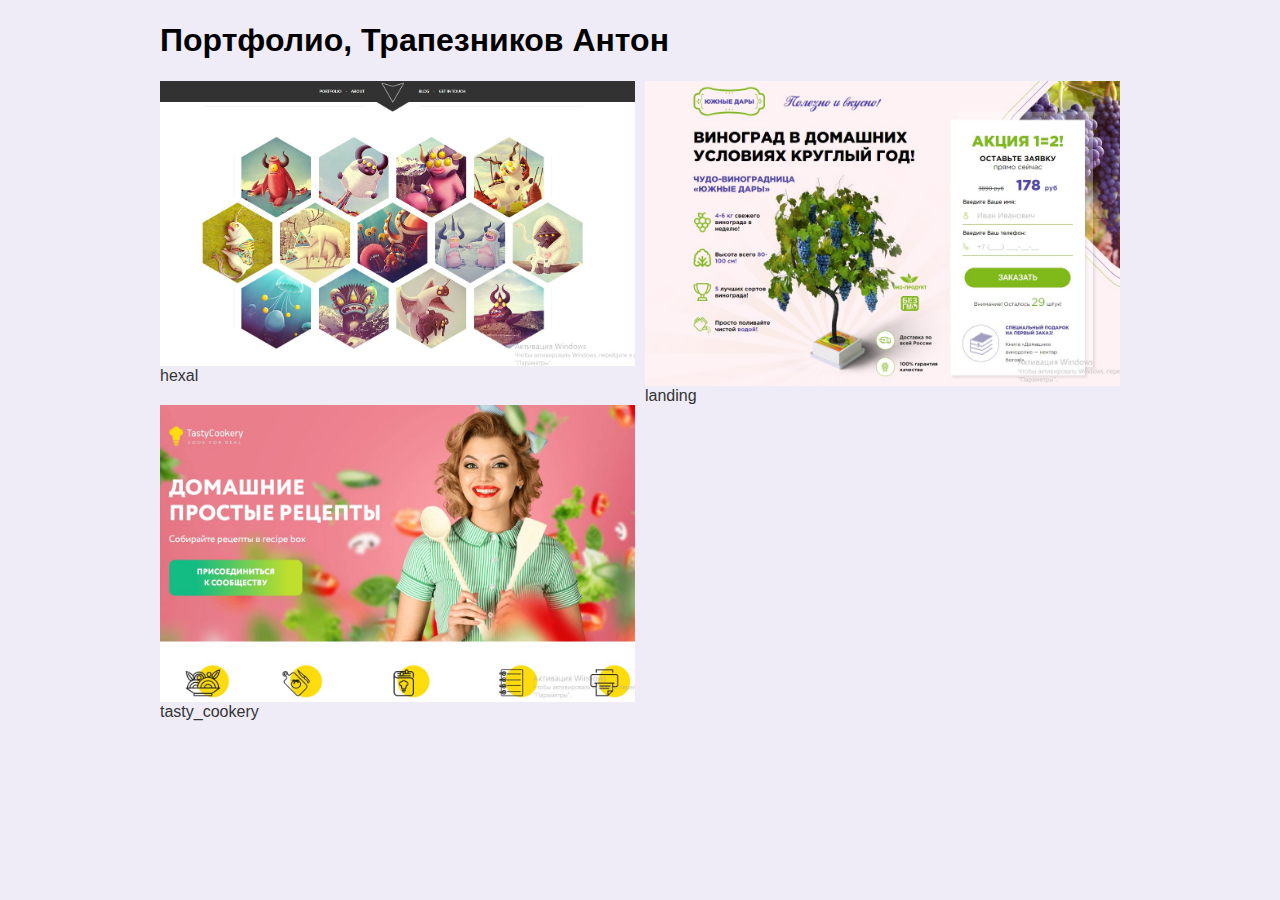
==== index.html @ cfb71eef "portfolio" ====
<!DOCTYPE html>
<html lang="ru">
<head>
    <meta charset="utf-8">
    <meta name="viewport" content="width=device-width, initial-scale=1">
    <title>Портфолио</title>
    <meta name="description" content="">
    <link rel="apple-touch-icon" sizes="180x180" href="apple-touch-icon.png">
    <link rel="icon" type="image/png" sizes="32x32" href="favicon-32x32.png">
    <link rel="icon" type="image/png" sizes="16x16" href="favicon-16x16.png">
    <!--styles-->
    <link rel="stylesheet" type="text/css" href="css/app.css"/>
</head>
<body>
<div class="wrapper">
    <main class="main">
        <div class="container">
            <h1>Портфолио, Трапезников Антон</h1>
            <div class="row">
                <div class="col-md-6">
                    <a href="#" class="portfolio-item">
                        <div class="portfolio-item__img">
                            <img src="imgs/hexal.jpg" alt="">
                        </div>
                        <div class="portfolio-item__title">hexal</div>
                    </a>
                </div>
                <div class="col-md-6">
                    <a href="#" class="portfolio-item">
                        <div class="portfolio-item__img">
                            <img src="imgs/landing.jpg" alt="">
                        </div>
                        <div class="portfolio-item__title">landing</div>
                    </a>
                </div>
                <div class="col-md-6">
                    <a href="#" class="portfolio-item">
                        <div class="portfolio-item__img">
                            <img src="imgs/tasty_cookery.jpg" alt="">
                        </div>
                        <div class="portfolio-item__title">tasty_cookery</div>
                    </a>
                </div>
            </div>
        </div>
    </main>
    <footer class="footer">
        <div class="container">
        </div>
    </footer>
</div>
</body>
</html>
---- css/app.css ----
/* COMMON STYLE */
* {
  -webkit-box-sizing: border-box;
  box-sizing: border-box; }

body {
  background: #EFECF8;
  color: #000;
  font-family: "Gotham Pro", sans-serif;
  font-size: 16px;
  line-height: 1.2;
  font-weight: 400;
  overflow-x: hidden; }
body.is-fixed {
  overflow: hidden; }

a {
  color: #343434;
  text-decoration: none; }

a:hover,
a:active,
a:focus {
  color: #343434;
  outline: none;
  text-decoration: none; }

img {
  vertical-align: bottom; }

sup,
small {
  font-size: 75%; }

a,
img,
input,
textarea,
button {
  border: 0;
  background: rgba(0, 0, 0, 0);
  -webkit-transition: all 0.4s ease 0s;
  transition: all 0.4s ease 0s; }

input,
textarea,
select,
button {
  outline: none; }

input::-webkit-input-placeholder {
  opacity: 1; }

input:-ms-input-placeholder {
  opacity: 1; }

input::-ms-input-placeholder {
  opacity: 1; }

input::placeholder {
  opacity: 1; }

/* H1 - H6 */
h1, h2, h3, h4, h5, h6 {
  font-family: "Gotham Pro", sans-serif; }

/* FORMS */
label {
  display: inline-block;
  margin-bottom: 5px; }

input[type="tel"],
input[type="text"],
input[type="email"],
input[type="password"],
textarea {
  border: none;
  display: inline-block;
  font-family: "Gotham Pro";
  font-size: 16px;
  padding: 1em 1.5em;
  width: 100%;
  background: #FFFFFF; }

input[type="text"]:focus,
input[type="email"]:focus,
input[type="password"]:focus,
textarea:focus {
  border-color: #343434; }

textarea {
  resize: vertical; }

textarea::-webkit-input-placeholder {
  opacity: 1; }

textarea:-ms-input-placeholder {
  opacity: 1; }

textarea::-ms-input-placeholder {
  opacity: 1; }

textarea::placeholder {
  opacity: 1; }

input[type="text"]:focus::-webkit-input-placeholder,
input[type="email"]:focus::-webkit-input-placeholder,
input[type="password"]:focus::-webkit-input-placeholder,
textarea:focus::-webkit-input-placeholder {
  opacity: 0; }

input[type="text"]:focus:-ms-input-placeholder,
input[type="email"]:focus:-ms-input-placeholder,
input[type="password"]:focus:-ms-input-placeholder,
textarea:focus:-ms-input-placeholder {
  opacity: 0; }

input[type="text"]:focus::-ms-input-placeholder,
input[type="email"]:focus::-ms-input-placeholder,
input[type="password"]:focus::-ms-input-placeholder,
textarea:focus::-ms-input-placeholder {
  opacity: 0; }

input[type="text"]:focus::placeholder,
input[type="email"]:focus::placeholder,
input[type="password"]:focus::placeholder,
textarea:focus::placeholder {
  opacity: 0; }

/* SELECT */
select {
  /*for WebKit*/
  -webkit-appearance: none;
  /* for FF */
  -moz-appearance: none;
  text-indent: 0.01px;
  text-overflow: '...';
  /* for IE */
  -ms-appearance: none;
  appearance: none !important; }

select::-ms-expand {
  display: none; }

/* BUTTONS */
input[type="button"],
input[type="submit"],
input[type="reset"],
button {
  cursor: pointer;
  display: inline-block;
  font-size: inherit; }

.btn {
  background-color: rgba(0, 0, 0, 0);
  color: #fff;
  border: 1px solid;
  border-radius: 4px;
  padding: 18px 30px;
  display: inline-block;
  min-width: 160px;
  width: 100%;
  font-weight: 500;
  font-size: 1.125em;
  text-align: center; }

.btn-primary {
  border-radius: 30px;
  background-color: #80b91a;
  border-color: rgba(0, 0, 0, 0); }

.btn-primary:hover,
.btn-primary:focus {
  -webkit-box-shadow: 0 0 5px 0.5px #80b91a;
  box-shadow: 0 0 5px 0.5px #80b91a;
  color: #fff; }

/* CONTAINER */
.container {
  width: 100%;
  padding-right: 15px;
  padding-left: 15px;
  margin-right: auto;
  margin-left: auto; }

@media (min-width: 500px) {
  .container {
    max-width: 480px;
    padding-right: 5px;
    padding-left: 5px; } }

@media (min-width: 992px) {
  .container {
    max-width: 970px; } }

@media (min-width: 1590px) {
  .container {
    max-width: 1560px; } }

.row {
  display: -ms-flexbox;
  display: -webkit-box;
  display: flex;
  -ms-flex-wrap: wrap;
  flex-wrap: wrap;
  margin-right: -5px;
  margin-left: -5px; }

.col-1, .col-2, .col-3, .col-4, .col-5, .col-6, .col-7, .col-8, .col-9, .col-10, .col-11, .col-12, .col,
.col-auto, .col-sm-1, .col-sm-2, .col-sm-3, .col-sm-4, .col-sm-5, .col-sm-6, .col-sm-7, .col-sm-8, .col-sm-9, .col-sm-10, .col-sm-11, .col-sm-12, .col-sm,
.col-sm-auto, .col-md-1, .col-md-2, .col-md-3, .col-md-4, .col-md-5, .col-md-6, .col-md-7, .col-md-8, .col-md-9, .col-md-10, .col-md-11, .col-md-12, .col-md,
.col-md-auto, .col-lg-1, .col-lg-2, .col-lg-3, .col-lg-4, .col-lg-5, .col-lg-6, .col-lg-7, .col-lg-8, .col-lg-9, .col-lg-10, .col-lg-11, .col-lg-12, .col-lg,
.col-lg-auto, .col-xl-1, .col-xl-2, .col-xl-3, .col-xl-4, .col-xl-5, .col-xl-6, .col-xl-7, .col-xl-8, .col-xl-9, .col-xl-10, .col-xl-11, .col-xl-12, .col-xl,
.col-xl-auto, .col-lg-55, .col-lg-75 {
  position: relative;
  width: 100%;
  padding-right: 5px;
  padding-left: 5px; }

.col-1 {
  -ms-flex: 0 0 8.333333%;
  -webkit-box-flex: 0;
  flex: 0 0 8.333333%;
  max-width: 8.333333%; }

.col-2 {
  -ms-flex: 0 0 16.666667%;
  -webkit-box-flex: 0;
  flex: 0 0 16.666667%;
  max-width: 16.666667%; }

.col-3 {
  -ms-flex: 0 0 25%;
  -webkit-box-flex: 0;
  flex: 0 0 25%;
  max-width: 25%; }

.col-4 {
  -ms-flex: 0 0 33.333333%;
  -webkit-box-flex: 0;
  flex: 0 0 33.333333%;
  max-width: 33.333333%; }

.col-5 {
  -ms-flex: 0 0 41.666667%;
  -webkit-box-flex: 0;
  flex: 0 0 41.666667%;
  max-width: 41.666667%; }

.col-6 {
  -ms-flex: 0 0 50%;
  -webkit-box-flex: 0;
  flex: 0 0 50%;
  max-width: 50%; }

.col-7 {
  -ms-flex: 0 0 58.333333%;
  -webkit-box-flex: 0;
  flex: 0 0 58.333333%;
  max-width: 58.333333%; }

.col-8 {
  -ms-flex: 0 0 66.666667%;
  -webkit-box-flex: 0;
  flex: 0 0 66.666667%;
  max-width: 66.666667%; }

.col-9 {
  -ms-flex: 0 0 75%;
  -webkit-box-flex: 0;
  flex: 0 0 75%;
  max-width: 75%; }

.col-10 {
  -ms-flex: 0 0 83.333333%;
  -webkit-box-flex: 0;
  flex: 0 0 83.333333%;
  max-width: 83.333333%; }

.col-11 {
  -ms-flex: 0 0 91.666667%;
  -webkit-box-flex: 0;
  flex: 0 0 91.666667%;
  max-width: 91.666667%; }

.col-12 {
  -ms-flex: 0 0 100%;
  -webkit-box-flex: 0;
  flex: 0 0 100%;
  max-width: 100%; }

@media (min-width: 479px) {
  .col-sm {
    -ms-flex-preferred-size: 0;
    flex-basis: 0;
    -ms-flex-positive: 1;
    -webkit-box-flex: 1;
    flex-grow: 1;
    max-width: 100%; }
  .col-sm-auto {
    -ms-flex: 0 0 auto;
    -webkit-box-flex: 0;
    flex: 0 0 auto;
    width: auto;
    max-width: 100%; }
  .col-sm-1 {
    -ms-flex: 0 0 8.333333%;
    -webkit-box-flex: 0;
    flex: 0 0 8.333333%;
    max-width: 8.333333%; }
  .col-sm-2 {
    -ms-flex: 0 0 16.666667%;
    -webkit-box-flex: 0;
    flex: 0 0 16.666667%;
    max-width: 16.666667%; }
  .col-sm-3 {
    -ms-flex: 0 0 25%;
    -webkit-box-flex: 0;
    flex: 0 0 25%;
    max-width: 25%; }
  .col-sm-4 {
    -ms-flex: 0 0 33.333333%;
    -webkit-box-flex: 0;
    flex: 0 0 33.333333%;
    max-width: 33.333333%; }
  .col-sm-5 {
    -ms-flex: 0 0 41.666667%;
    -webkit-box-flex: 0;
    flex: 0 0 41.666667%;
    max-width: 41.666667%; }
  .col-sm-6 {
    -ms-flex: 0 0 50%;
    -webkit-box-flex: 0;
    flex: 0 0 50%;
    max-width: 50%; }
  .col-sm-7 {
    -ms-flex: 0 0 58.333333%;
    -webkit-box-flex: 0;
    flex: 0 0 58.333333%;
    max-width: 58.333333%; }
  .col-sm-8 {
    -ms-flex: 0 0 66.666667%;
    -webkit-box-flex: 0;
    flex: 0 0 66.666667%;
    max-width: 66.666667%; }
  .col-sm-9 {
    -ms-flex: 0 0 75%;
    -webkit-box-flex: 0;
    flex: 0 0 75%;
    max-width: 75%; }
  .col-sm-10 {
    -ms-flex: 0 0 83.333333%;
    -webkit-box-flex: 0;
    flex: 0 0 83.333333%;
    max-width: 83.333333%; }
  .col-sm-11 {
    -ms-flex: 0 0 91.666667%;
    -webkit-box-flex: 0;
    flex: 0 0 91.666667%;
    max-width: 91.666667%; }
  .col-sm-12 {
    -ms-flex: 0 0 100%;
    -webkit-box-flex: 0;
    flex: 0 0 100%;
    max-width: 100%; } }

@media (min-width: 500px) {
  .col-md {
    -ms-flex-preferred-size: 0;
    flex-basis: 0;
    -ms-flex-positive: 1;
    -webkit-box-flex: 1;
    flex-grow: 1;
    max-width: 100%; }
  .col-md-auto {
    -ms-flex: 0 0 auto;
    -webkit-box-flex: 0;
    flex: 0 0 auto;
    width: auto;
    max-width: 100%; }
  .col-md-1 {
    -ms-flex: 0 0 8.333333%;
    -webkit-box-flex: 0;
    flex: 0 0 8.333333%;
    max-width: 8.333333%; }
  .col-md-2 {
    -ms-flex: 0 0 16.666667%;
    -webkit-box-flex: 0;
    flex: 0 0 16.666667%;
    max-width: 16.666667%; }
  .col-md-3 {
    -ms-flex: 0 0 25%;
    -webkit-box-flex: 0;
    flex: 0 0 25%;
    max-width: 25%; }
  .col-md-4 {
    -ms-flex: 0 0 33.333333%;
    -webkit-box-flex: 0;
    flex: 0 0 33.333333%;
    max-width: 33.333333%; }
  .col-md-5 {
    -ms-flex: 0 0 41.666667%;
    -webkit-box-flex: 0;
    flex: 0 0 41.666667%;
    max-width: 41.666667%; }
  .col-md-6 {
    -ms-flex: 0 0 50%;
    -webkit-box-flex: 0;
    flex: 0 0 50%;
    max-width: 50%; }
  .col-md-7 {
    -ms-flex: 0 0 58.333333%;
    -webkit-box-flex: 0;
    flex: 0 0 58.333333%;
    max-width: 58.333333%; }
  .col-md-8 {
    -ms-flex: 0 0 66.666667%;
    -webkit-box-flex: 0;
    flex: 0 0 66.666667%;
    max-width: 66.666667%; }
  .col-md-9 {
    -ms-flex: 0 0 75%;
    -webkit-box-flex: 0;
    flex: 0 0 75%;
    max-width: 75%; }
  .col-md-10 {
    -ms-flex: 0 0 83.333333%;
    -webkit-box-flex: 0;
    flex: 0 0 83.333333%;
    max-width: 83.333333%; }
  .col-md-11 {
    -ms-flex: 0 0 91.666667%;
    -webkit-box-flex: 0;
    flex: 0 0 91.666667%;
    max-width: 91.666667%; }
  .col-md-12 {
    -ms-flex: 0 0 100%;
    -webkit-box-flex: 0;
    flex: 0 0 100%;
    max-width: 100%; } }

@media (min-width: 992px) {
  .col-lg {
    -ms-flex-preferred-size: 0;
    flex-basis: 0;
    -ms-flex-positive: 1;
    -webkit-box-flex: 1;
    flex-grow: 1;
    max-width: 100%; }
  .col-lg-auto {
    -ms-flex: 0 0 auto;
    -webkit-box-flex: 0;
    flex: 0 0 auto;
    width: auto;
    max-width: 100%; }
  .col-lg-1 {
    -ms-flex: 0 0 8.333333%;
    -webkit-box-flex: 0;
    flex: 0 0 8.333333%;
    max-width: 8.333333%; }
  .col-lg-2 {
    -ms-flex: 0 0 16.666667%;
    -webkit-box-flex: 0;
    flex: 0 0 16.666667%;
    max-width: 16.666667%; }
  .col-lg-3 {
    -ms-flex: 0 0 25%;
    -webkit-box-flex: 0;
    flex: 0 0 25%;
    max-width: 25%; }
  .col-lg-4 {
    -ms-flex: 0 0 33.333333%;
    -webkit-box-flex: 0;
    flex: 0 0 33.333333%;
    max-width: 33.333333%; }
  .col-lg-5 {
    -ms-flex: 0 0 41.666667%;
    -webkit-box-flex: 0;
    flex: 0 0 41.666667%;
    max-width: 41.666667%; }
  .col-lg-55 {
    -ms-flex: 0 0 38%;
    -webkit-box-flex: 0;
    flex: 0 0 38%;
    max-width: 38%; }
  .col-lg-6 {
    -ms-flex: 0 0 50%;
    -webkit-box-flex: 0;
    flex: 0 0 50%;
    max-width: 50%; }
  .col-lg-7 {
    -ms-flex: 0 0 58.333333%;
    -webkit-box-flex: 0;
    flex: 0 0 58.333333%;
    max-width: 58.333333%; }
  .col-lg-75 {
    -ms-flex: 0 0 62%;
    -webkit-box-flex: 0;
    flex: 0 0 62%;
    max-width: 62%; }
  .col-lg-8 {
    -ms-flex: 0 0 66.666667%;
    -webkit-box-flex: 0;
    flex: 0 0 66.666667%;
    max-width: 66.666667%; }
  .col-lg-9 {
    -ms-flex: 0 0 75%;
    -webkit-box-flex: 0;
    flex: 0 0 75%;
    max-width: 75%; }
  .col-lg-10 {
    -ms-flex: 0 0 83.333333%;
    -webkit-box-flex: 0;
    flex: 0 0 83.333333%;
    max-width: 83.333333%; }
  .col-lg-11 {
    -ms-flex: 0 0 91.666667%;
    -webkit-box-flex: 0;
    flex: 0 0 91.666667%;
    max-width: 91.666667%; }
  .col-lg-12 {
    -ms-flex: 0 0 100%;
    -webkit-box-flex: 0;
    flex: 0 0 100%;
    max-width: 100%; } }

@media (min-width: 1590px) {
  .col-xl {
    -ms-flex-preferred-size: 0;
    flex-basis: 0;
    -ms-flex-positive: 1;
    -webkit-box-flex: 1;
    flex-grow: 1;
    max-width: 100%; }
  .col-xl-auto {
    -ms-flex: 0 0 auto;
    -webkit-box-flex: 0;
    flex: 0 0 auto;
    width: auto;
    max-width: 100%; }
  .col-xl-1 {
    -ms-flex: 0 0 8.333333%;
    -webkit-box-flex: 0;
    flex: 0 0 8.333333%;
    max-width: 8.333333%; }
  .col-xl-2 {
    -ms-flex: 0 0 16.666667%;
    -webkit-box-flex: 0;
    flex: 0 0 16.666667%;
    max-width: 16.666667%; }
  .col-xl-3 {
    -ms-flex: 0 0 25%;
    -webkit-box-flex: 0;
    flex: 0 0 25%;
    max-width: 25%; }
  .col-xl-4 {
    -ms-flex: 0 0 33.333333%;
    -webkit-box-flex: 0;
    flex: 0 0 33.333333%;
    max-width: 33.333333%; }
  .col-xl-5 {
    -ms-flex: 0 0 41.666667%;
    -webkit-box-flex: 0;
    flex: 0 0 41.666667%;
    max-width: 41.666667%; }
  .col-xl-6 {
    -ms-flex: 0 0 50%;
    -webkit-box-flex: 0;
    flex: 0 0 50%;
    max-width: 50%; }
  .col-xl-7 {
    -ms-flex: 0 0 58.333333%;
    -webkit-box-flex: 0;
    flex: 0 0 58.333333%;
    max-width: 58.333333%; }
  .col-xl-8 {
    -ms-flex: 0 0 66.666667%;
    -webkit-box-flex: 0;
    flex: 0 0 66.666667%;
    max-width: 66.666667%; }
  .col-xl-9 {
    -ms-flex: 0 0 75%;
    -webkit-box-flex: 0;
    flex: 0 0 75%;
    max-width: 75%; }
  .col-xl-10 {
    -ms-flex: 0 0 83.333333%;
    -webkit-box-flex: 0;
    flex: 0 0 83.333333%;
    max-width: 83.333333%; }
  .col-xl-11 {
    -ms-flex: 0 0 91.666667%;
    -webkit-box-flex: 0;
    flex: 0 0 91.666667%;
    max-width: 91.666667%; }
  .col-xl-12 {
    -ms-flex: 0 0 100%;
    -webkit-box-flex: 0;
    flex: 0 0 100%;
    max-width: 100%; } }

.portfolio-item {}
.portfolio-item__img {}
.portfolio-item__img img {
  max-width: 100%;
}
.portfolio-item__link {}
.portfolio-item__link a {}
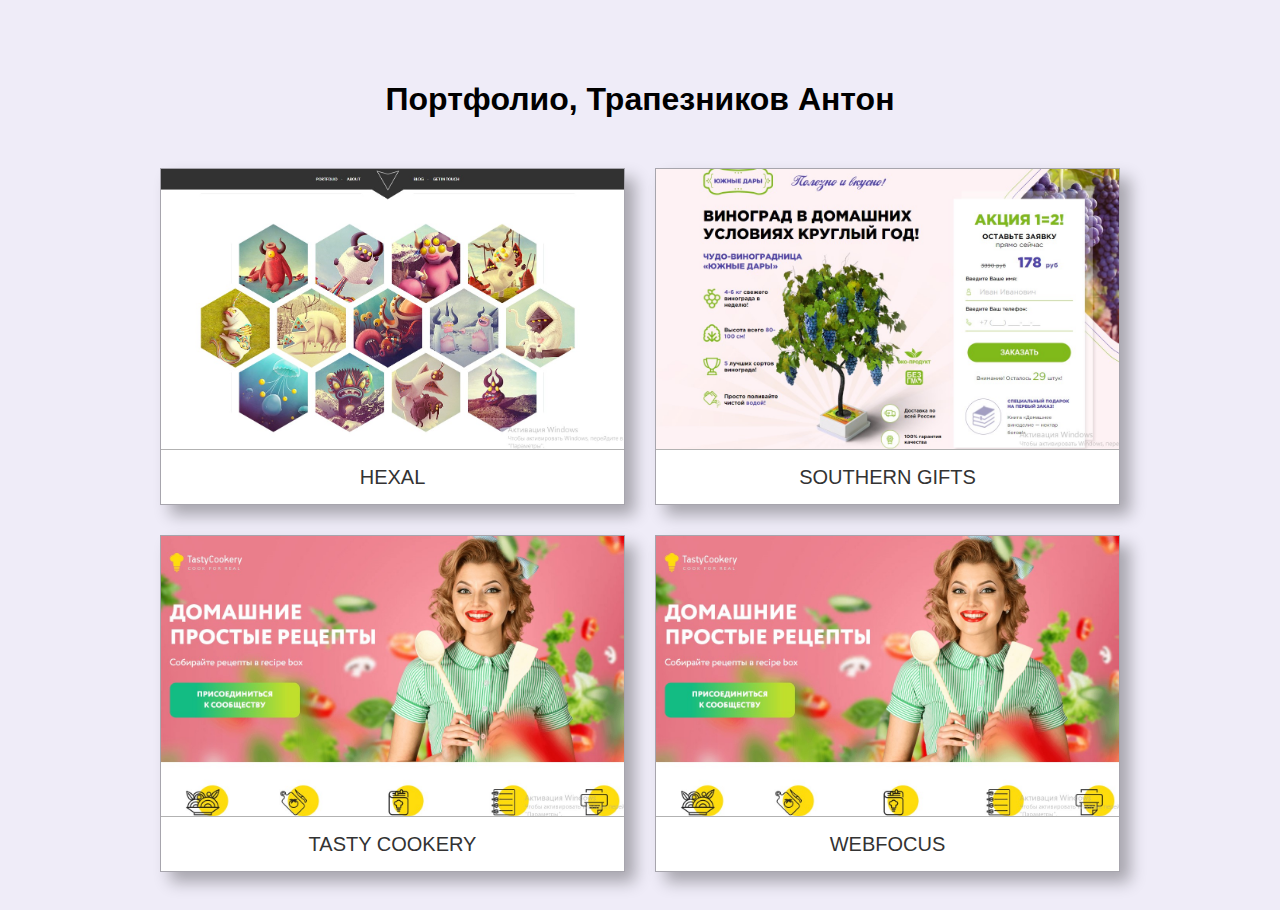
==== commit 340979dc: "commt" ====
--- a/index.html
+++ b/index.html
@@ -15,10 +15,10 @@
 <div class="wrapper">
     <main class="main">
         <div class="container">
-            <h1>Портфолио, Трапезников Антон</h1>
+            <h1 class="portfolio-h1">Портфолио, Трапезников Антон</h1>
             <div class="row">
                 <div class="col-md-6">
-                    <a href="#" class="portfolio-item">
+                    <a href="./hexal/index.html" class="portfolio-item">
                         <div class="portfolio-item__img">
                             <img src="imgs/hexal.jpg" alt="">
                         </div>
@@ -26,19 +26,27 @@
                     </a>
                 </div>
                 <div class="col-md-6">
-                    <a href="#" class="portfolio-item">
+                    <a href="./landing/index.html" class="portfolio-item">
                         <div class="portfolio-item__img">
                             <img src="imgs/landing.jpg" alt="">
                         </div>
-                        <div class="portfolio-item__title">landing</div>
+                        <div class="portfolio-item__title">southern gifts</div>
                     </a>
                 </div>
                 <div class="col-md-6">
-                    <a href="#" class="portfolio-item">
+                    <a href="./tasty_cookery/index.html" class="portfolio-item">
                         <div class="portfolio-item__img">
                             <img src="imgs/tasty_cookery.jpg" alt="">
                         </div>
-                        <div class="portfolio-item__title">tasty_cookery</div>
+                        <div class="portfolio-item__title">tasty cookery</div>
+                    </a>
+                </div>
+                <div class="col-md-6">
+                    <a href="./webfocus/index.html" class="portfolio-item">
+                        <div class="portfolio-item__img">
+                            <img src="imgs/tasty_cookery.jpg" alt="">
+                        </div>
+                        <div class="portfolio-item__title">webfocus</div>
                     </a>
                 </div>
             </div>
--- a/css/app.css
+++ b/css/app.css
@@ -203,8 +203,8 @@
   display: flex;
   -ms-flex-wrap: wrap;
   flex-wrap: wrap;
-  margin-right: -5px;
-  margin-left: -5px; }
+  margin-right: -15px;
+  margin-left: -15px; }
 
 .col-1, .col-2, .col-3, .col-4, .col-5, .col-6, .col-7, .col-8, .col-9, .col-10, .col-11, .col-12, .col,
 .col-auto, .col-sm-1, .col-sm-2, .col-sm-3, .col-sm-4, .col-sm-5, .col-sm-6, .col-sm-7, .col-sm-8, .col-sm-9, .col-sm-10, .col-sm-11, .col-sm-12, .col-sm,
@@ -214,8 +214,8 @@
 .col-xl-auto, .col-lg-55, .col-lg-75 {
   position: relative;
   width: 100%;
-  padding-right: 5px;
-  padding-left: 5px; }
+  padding-right: 15px;
+  padding-left: 15px; }
 
 .col-1 {
   -ms-flex: 0 0 8.333333%;
@@ -598,11 +598,41 @@
     -webkit-box-flex: 0;
     flex: 0 0 100%;
     max-width: 100%; } }
-
-.portfolio-item {}
-.portfolio-item__img {}
+.portfolio-h1 {
+  text-align: center;
+  margin: 80px 0 50px;
+}
+.portfolio-item {
+  text-align: center;
+  margin: 0 0 30px;
+  display: block;
+  border: 1px solid rgba(0,0,0,0.3);
+  box-shadow: 10px 10px 15px 0 rgba(0,0,0,0.3);
+  transition: all ease 0.4s;
+  color: #333;
+}
+.portfolio-item:hover,
+.portfolio-item:focus {
+  transition: all ease 0.4s;
+  box-shadow: 10px 10px 15px 0 rgba(0,0,0,0.5);
+  color: #000;
+}
+.portfolio-item__img {
+  width: 100%;
+}
 .portfolio-item__img img {
   max-width: 100%;
+  height: 280px;
+  width: 100%;
+  object-fit: cover;
+  display: block;
 }
-.portfolio-item__link {}
-.portfolio-item__link a {}
+
+.portfolio-item__title {
+  font-size: 20px;
+  background-color: #FFFFFF;
+  padding: 15px 0;
+  border-top: 1px solid rgba(0,0,0,0.3);
+  text-transform: uppercase;
+}
+
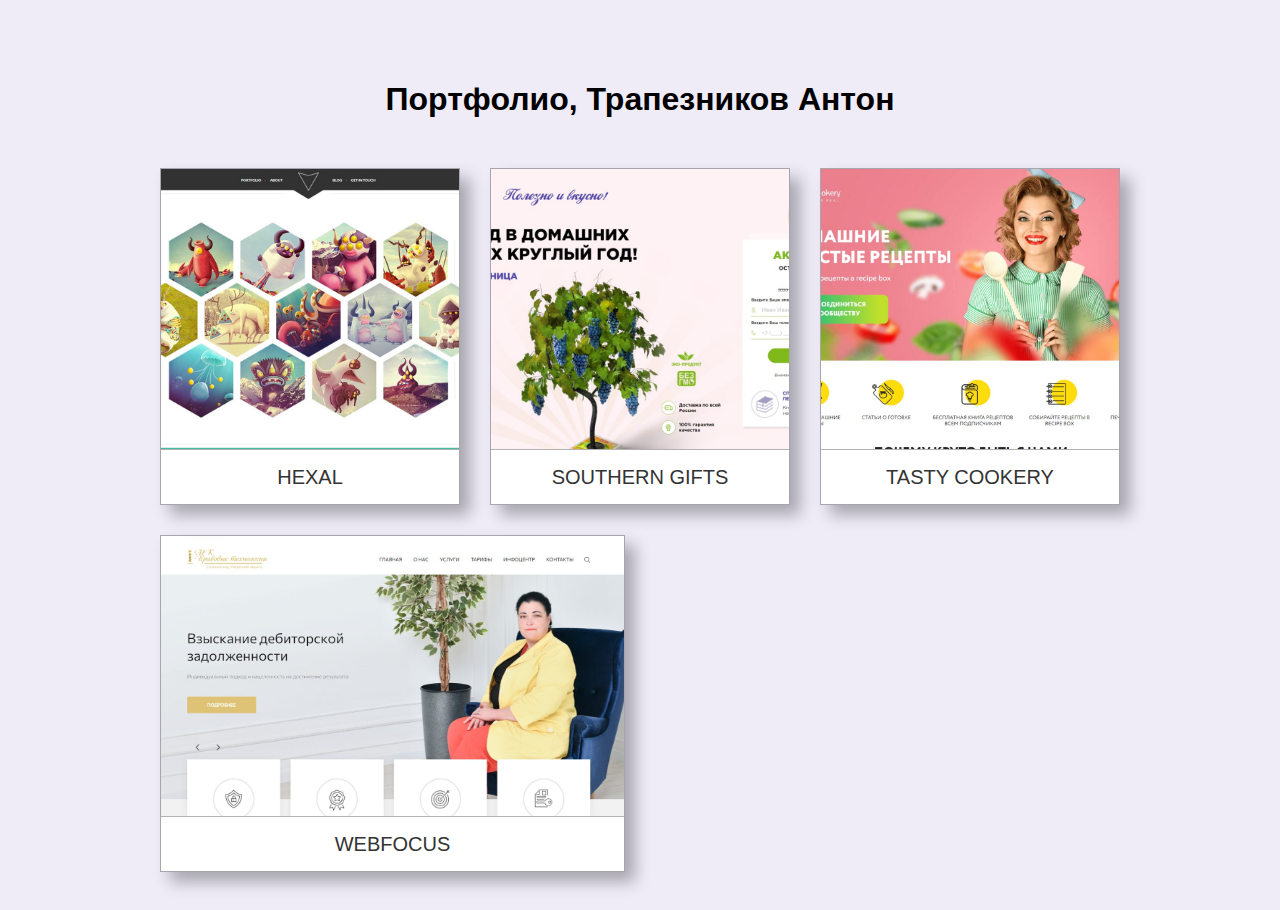
==== commit 5804d8d2: "commt" ====
--- a/index.html
+++ b/index.html
@@ -17,34 +17,34 @@
         <div class="container">
             <h1 class="portfolio-h1">Портфолио, Трапезников Антон</h1>
             <div class="row">
-                <div class="col-md-6">
-                    <a href="./hexal/index.html" class="portfolio-item">
+                <div class="col-md-4">
+                    <a href="./hexal_rs/index.html" class="portfolio-item">
                         <div class="portfolio-item__img">
-                            <img src="imgs/hexal.jpg" alt="">
+                            <img src="imgs/hexal.jpg" alt="hexal">
                         </div>
                         <div class="portfolio-item__title">hexal</div>
                     </a>
                 </div>
-                <div class="col-md-6">
-                    <a href="./landing/index.html" class="portfolio-item">
+                <div class="col-md-4">
+                    <a href="./landing_rsc/index.html" class="portfolio-item">
                         <div class="portfolio-item__img">
-                            <img src="imgs/landing.jpg" alt="">
+                            <img src="imgs/landing.jpg" alt="landing">
                         </div>
                         <div class="portfolio-item__title">southern gifts</div>
                     </a>
                 </div>
-                <div class="col-md-6">
-                    <a href="./tasty_cookery/index.html" class="portfolio-item">
+                <div class="col-md-4">
+                    <a href="./tasty_cookery_rsc/index.html" class="portfolio-item">
                         <div class="portfolio-item__img">
-                            <img src="imgs/tasty_cookery.jpg" alt="">
+                            <img src="imgs/tasty_cookery.jpg" alt="tasty_cookery">
                         </div>
                         <div class="portfolio-item__title">tasty cookery</div>
                     </a>
                 </div>
                 <div class="col-md-6">
-                    <a href="./webfocus/index.html" class="portfolio-item">
+                    <a href="./webfocus_rs/index.html" class="portfolio-item">
                         <div class="portfolio-item__img">
-                            <img src="imgs/tasty_cookery.jpg" alt="">
+                            <img src="imgs/webfocus.jpg" alt="webfocus">
                         </div>
                         <div class="portfolio-item__title">webfocus</div>
                     </a>
--- a/css/app.css
+++ b/css/app.css
@@ -195,7 +195,7 @@
 
 @media (min-width: 1590px) {
   .container {
-    max-width: 1560px; } }
+    max-width: 1200px; } }
 
 .row {
   display: -ms-flexbox;
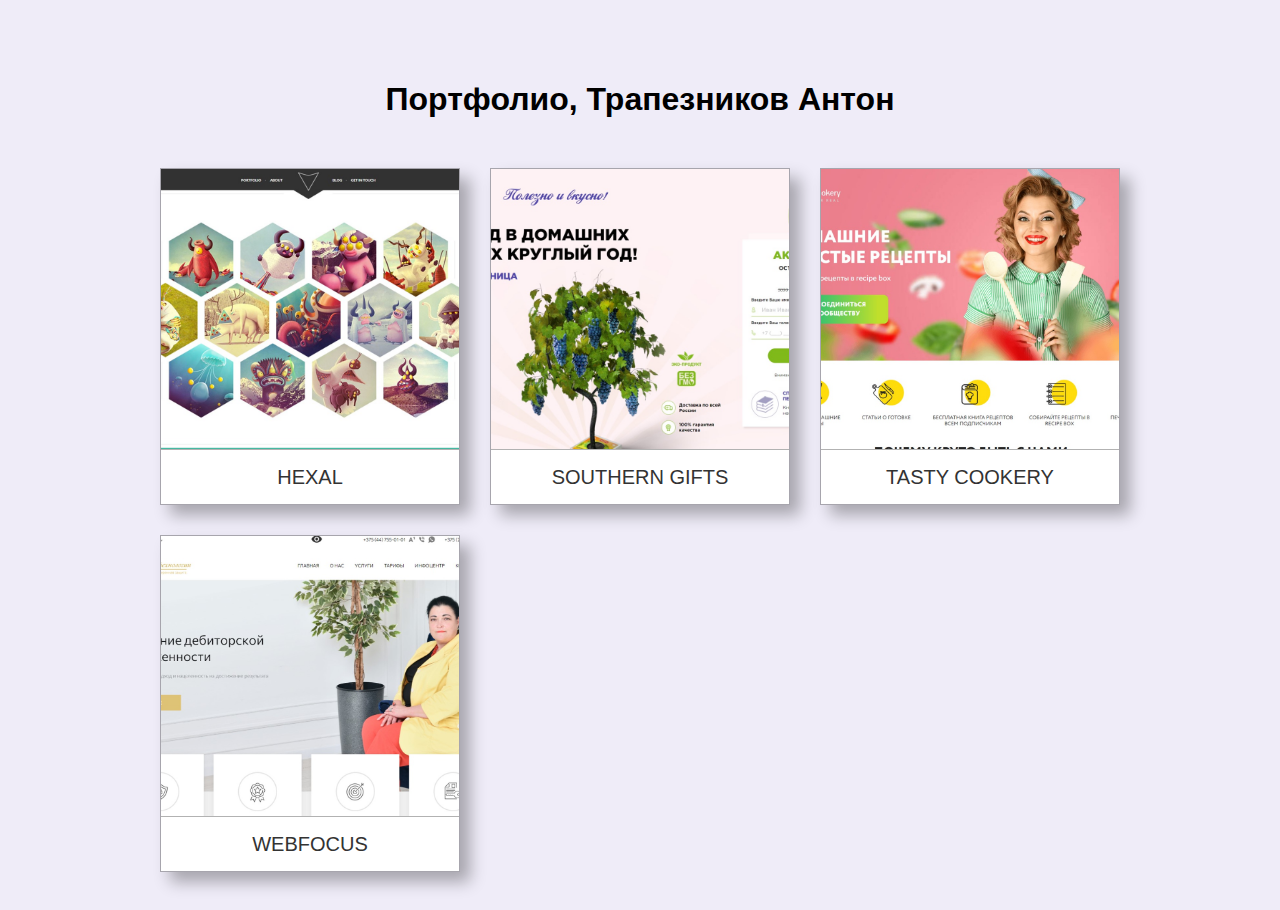
==== commit 6ee923ae: "commt" ====
--- a/index.html
+++ b/index.html
@@ -41,7 +41,7 @@
                         <div class="portfolio-item__title">tasty cookery</div>
                     </a>
                 </div>
-                <div class="col-md-6">
+                <div class="col-md-4">
                     <a href="./webfocus_rs/index.html" class="portfolio-item">
                         <div class="portfolio-item__img">
                             <img src="imgs/webfocus.jpg" alt="webfocus">
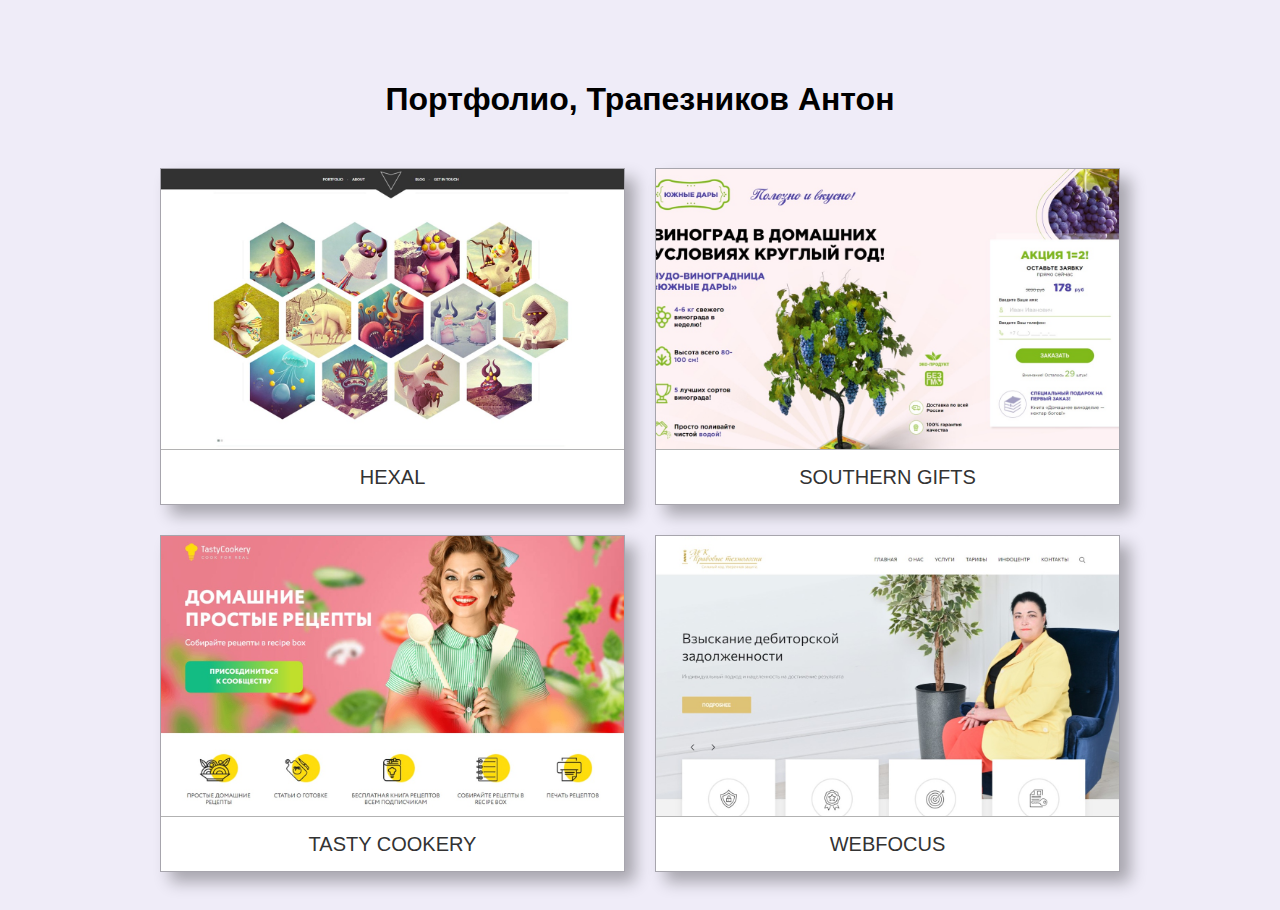
==== commit 6edb395e: "grid" ====
--- a/index.html
+++ b/index.html
@@ -17,7 +17,7 @@
         <div class="container">
             <h1 class="portfolio-h1">Портфолио, Трапезников Антон</h1>
             <div class="row">
-                <div class="col-md-4">
+                <div class="col-lg-6 col-xl-4">
                     <a href="./hexal_rs/index.html" class="portfolio-item">
                         <div class="portfolio-item__img">
                             <img src="imgs/hexal.jpg" alt="hexal">
@@ -25,7 +25,7 @@
                         <div class="portfolio-item__title">hexal</div>
                     </a>
                 </div>
-                <div class="col-md-4">
+                <div class="col-lg-6 col-xl-4">
                     <a href="./landing_rsc/index.html" class="portfolio-item">
                         <div class="portfolio-item__img">
                             <img src="imgs/landing.jpg" alt="landing">
@@ -33,7 +33,7 @@
                         <div class="portfolio-item__title">southern gifts</div>
                     </a>
                 </div>
-                <div class="col-md-4">
+                <div class="col-lg-6 col-xl-4">
                     <a href="./tasty_cookery_rsc/index.html" class="portfolio-item">
                         <div class="portfolio-item__img">
                             <img src="imgs/tasty_cookery.jpg" alt="tasty_cookery">
@@ -41,7 +41,7 @@
                         <div class="portfolio-item__title">tasty cookery</div>
                     </a>
                 </div>
-                <div class="col-md-4">
+                <div class="col-lg-6 col-xl-4">
                     <a href="./webfocus_rs/index.html" class="portfolio-item">
                         <div class="portfolio-item__img">
                             <img src="imgs/webfocus.jpg" alt="webfocus">
